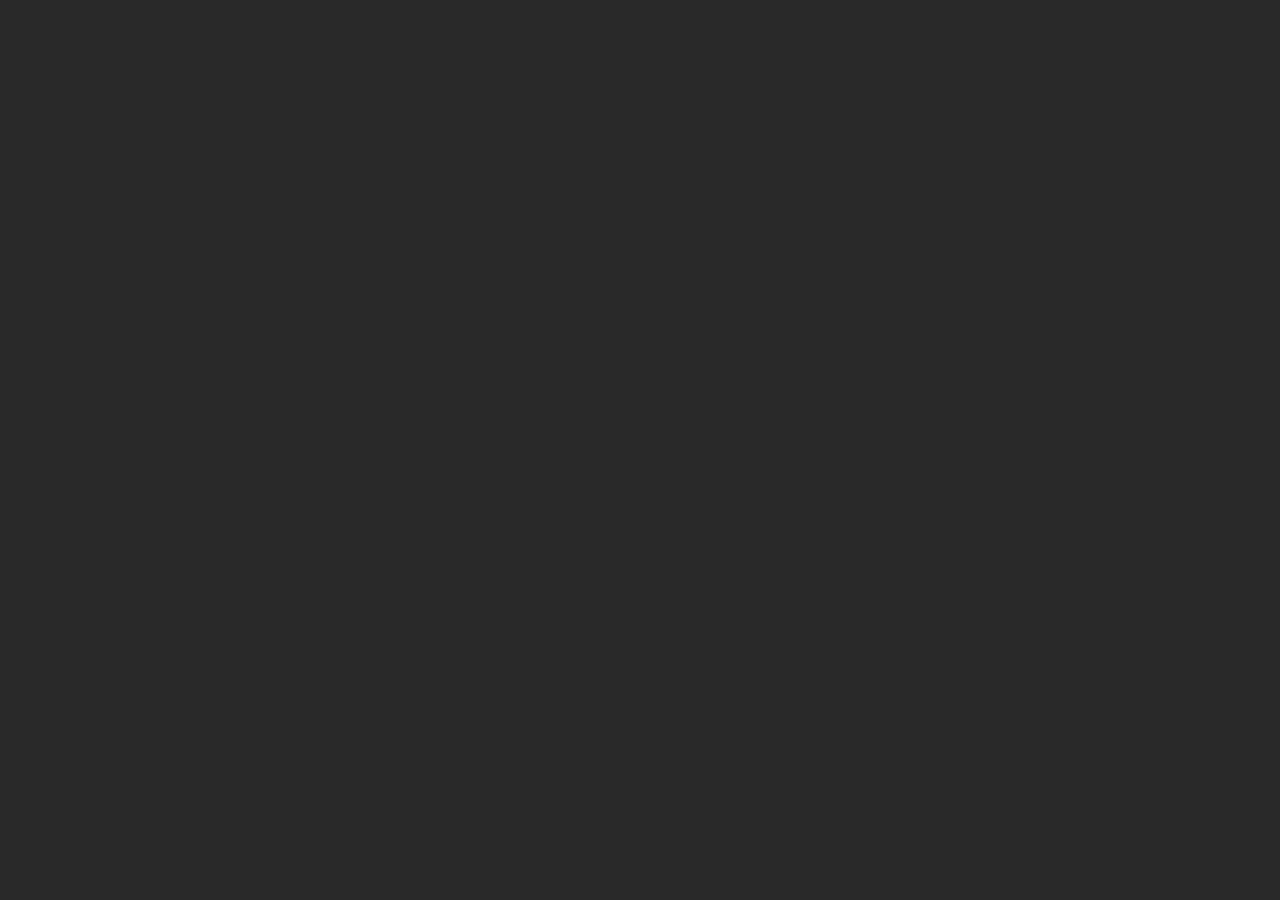
==== index.html @ dcc7cceb "SCORMCode Code Breaker Content" ====
﻿<!doctype html>
<html lang="en-US">
<head>
  <meta charset="utf-8">
  <!-- Created using Storyline 360 x64 - http://www.articulate.com  -->
  <!-- version: 3.118.37034.0 -->
  <title>Code Breaker Interaction</title>
  <meta http-equiv="x-ua-compatible" content="IE=edge"/>
  <meta name="viewport" content="width=device-width,initial-scale=1,user-scalable=no,shrink-to-fit=no,minimal-ui"/>
  <meta name="apple-mobile-web-app-capable" content="yes"/>
  <style>
    html, body { height: 100%; padding: 0; margin: 0 }
    #app { height: 100%; width: 100%; }
  </style>

  <script>
    window.DS = {};
    window.globals = {
      DATA_PATH_BASE: '',
      HAS_FRAME: true,
      HAS_SLIDE: true,

      lmsPresent: false,
      tinCanPresent: false,
      cmi5Present: false,
      aoSupport: false,
      scale: 'Scaled',
      captureRc: false,
      browserSize: 'optimal',
      bgColor: '#282828',
      features: 'DropInBase,JsInteractions,LoadPromiseUpgrade,Localization,LocalizationTimeline,MediaPromiseUpgrade,PlayerMemoryEnhancements,PlayerSizeOption,SlideLevelScale',
      themeName: 'unified',
      preloaderColor: '#FFFFFF',
      suppressAnalytics: false,
      productChannel: 'stable',
      publishSource: 'storyline',
      aid: 'auth0|586b828773ba635cf496b3d8',
      cid: '727736c4-a62c-420e-90b1-122e1ff5190d',
      playerVersion: '3.118.37034.0',
      publishTimestamp: '2026-06-18T14:23:26.1148063Z',
      maxIosVideoElements: 10,
      connectionSettings: { message: 'You%20are%20offline.%20Trying%20to%20reconnect...', useDarkTheme: false, mode: 'disabled' },
      hasFeature: function(feature) {
        return this.features.split(',').includes(feature);
      },
      
      parseParams: function(qs) {
        if (window.globals.parsedParams != null) {
          return window.globals.parsedParams;
        }
        qs = (qs || window.location.search.substr(1)).split('+').join(' ');
        var params = {},
            tokens,
            re = /[?&]?([^=]+)=([^&]*)/g;

        while (tokens = re.exec(qs)) {
          params[decodeURIComponent(tokens[1]).trim()] =
            decodeURIComponent(tokens[2]).trim();
        }
        window.globals.parsedParams = params;
        return params;
      }

    };

    if (window.flagsUnderTest != null) {
      window.globals.features = window.flagsUnderTest.reduce((accum, feature) => {
        if (!accum.includes(feature)) {
          accum.push(feature);
        }
        return accum;
      }, window.globals.features.split(',')).join();
    }
  </script>
  <script>
    var isIe11 = ('ActiveXObject' in window || window.MSBlobBuilder != null)
      && window.msCrypto != null && !window.ActiveXObject;
    if (isIe11) {
      window.globals.unsupportedBrowser = true;
      document.write(atob('[base64]'));
    }
  </script>

  <script>
    if (window.globals.hasFeature('Localization')) {
      
      
    }
  </script>

  
  
  <script>window.THREE = { };</script>
  
</head>
<body style="background: #282828" class="cs-HTML theme-unified">
  <!-- 360 -->
  <script>!function(){var e,i=/iPhone/i,o=/iPod/i,n=/iPad/i,t=/\biOS-universal(?:.+)Mac\b/i,r=/\bAndroid(?:.+)Mobile\b/i,a=/Android/i,d=/(?:SD4930UR|\bSilk(?:.+)Mobile\b)/i,p=/Silk/i,l=/Windows Phone/i,u=/\bWindows(?:.+)ARM\b/i,b=/BlackBerry/i,s=/BB10/i,c=/Opera Mini/i,f=/\b(CriOS|Chrome)(?:.+)Mobile/i,h=/Mobile(?:.+)Firefox\b/i,v=function(e){return void 0!==e&&"MacIntel"===e.platform&&"number"==typeof e.maxTouchPoints&&e.maxTouchPoints>1&&"undefined"==typeof MSStream};e=function(e){var m={userAgent:"",platform:"",maxTouchPoints:0};e||"undefined"==typeof navigator?"string"==typeof e?m.userAgent=e:e&&e.userAgent&&(m={userAgent:e.userAgent,platform:e.platform,maxTouchPoints:e.maxTouchPoints||0}):m={userAgent:navigator.userAgent,platform:navigator.platform,maxTouchPoints:navigator.maxTouchPoints||0};var g=m.userAgent,y=g.split("[FBAN");void 0!==y[1]&&(g=y[0]),void 0!==(y=g.split("Twitter"))[1]&&(g=y[0]);var A=function(e){return function(i){return i.test(e)}}(g),w={apple:{phone:A(i)&&!A(l),ipod:A(o),tablet:!A(i)&&(A(n)||v(m))&&!A(l),universal:A(t),device:(A(i)||A(o)||A(n)||A(t)||v(m))&&!A(l)},amazon:{phone:A(d),tablet:!A(d)&&A(p),device:A(d)||A(p)},android:{phone:!A(l)&&A(d)||!A(l)&&A(r),tablet:!A(l)&&!A(d)&&!A(r)&&(A(p)||A(a)),device:!A(l)&&(A(d)||A(p)||A(r)||A(a))||A(/\bokhttp\b/i)},windows:{phone:A(l),tablet:A(u),device:A(l)||A(u)},other:{blackberry:A(b),blackberry10:A(s),opera:A(c),firefox:A(h),chrome:A(f),device:A(b)||A(s)||A(c)||A(h)||A(f)},any:!1,phone:!1,tablet:!1};return w.any=w.apple.device||w.android.device||w.windows.device||w.other.device,w.phone=w.apple.phone||w.android.phone||w.windows.phone,w.tablet=w.apple.tablet||w.android.tablet||w.windows.tablet,w}(),"object"==typeof exports&&"undefined"!=typeof module?module.exports=e:"function"==typeof define&&define.amd?define((function(){return e})):this.isMobile=e}();
    window.isMobile.apple.tablet = window.isMobile.apple.tablet ||
      (navigator.platform === 'MacIntel' && navigator.maxTouchPoints > 1);
    window.isMobile.apple.device = window.isMobile.apple.device || window.isMobile.apple.tablet;
    window.isMobile.tablet = window.isMobile.tablet || window.isMobile.apple.tablet;
    window.isMobile.any = window.isMobile.any || window.isMobile.apple.tablet;
  </script>

  <div id="focus-sink" tabindex="-1"></div>

  <div id="preso"></div>
  <script>
    (function() {

      var classTypes = [ 'desktop', 'mobile', 'phone', 'tablet' ];

      var addDeviceClasses = function(prefix, testObj) {
        var curr, i;
        for (i = 0; i < classTypes.length; i++) {
          curr = classTypes[i];
          if (testObj[curr]) {
            document.body.classList.add(prefix + curr);
          }
        }
      };

      var params = window.globals.parseParams(),
          isDevicePreview = params.devicepreview === '1',
          isPhoneOverride = params.deviceType === 'phone' || (isDevicePreview && params.phone == '1'),
          isTabletOverride = (params.deviceType === 'tablet' || isDevicePreview) && !isPhoneOverride,
          isMobileOverride = isPhoneOverride || isTabletOverride;

      var deviceView = {
        desktop: !window.isMobile.any && !isMobileOverride,
        mobile: window.isMobile.any || isMobileOverride,
        phone: isPhoneOverride || (window.isMobile.phone && !isTabletOverride),
        tablet: isTabletOverride || window.isMobile.tablet
      };

      window.globals.deviceView = deviceView;
      window.isMobile.desktop = !window.isMobile.any;
      window.isMobile.mobile = window.isMobile.any;

      addDeviceClasses('view-', deviceView);

    })();
  </script>
  
  <script src='story_content/triggers.js' type=text/javascript></script>
<script src='story_content/user.js' type=text/javascript></script>
  <div class="slide-loader"></div>

  <script>
    var doc = document, loader = doc.body.querySelector('.slide-loader'); [ 1, 2, 3 ].forEach(function(n) { var d = doc.createElement('div'); d.style.backgroundColor = window.globals.preloaderColor; d.classList.add('mobile-loader-dot'); d.classList.add('dot' + n); loader.appendChild(d); });
  </script>

  <div class="mobile-load-title-overlay" style="display: none">
    <div class="mobile-load-title">Code Breaker Interaction</div>
  </div>

  <div class="mobile-chrome-warning"></div>

  
<style>
  .warn-connection-dialog {
    display: none;
    background: transparent;
    pointer-events: all;
    position: fixed;
    left: 0;
    top: 0;
    width: 100%;
    height: 100%;
    z-index: 999;
  }

  .warn-connection-content {
    pointer-events: all;
    border-radius: 4px;
    background: white;
    border: 1px solid #E7E7E7;
    color: #333333;
    box-shadow: 0 2px 4px rgba(0, 0, 0, 0.25);
    transition: all 150ms ease-out;
    position: absolute;
    white-space: nowrap;
  }

  .view-phone.is-landscape .warn-connection-content {
    left: 23px;
    bottom: 23px;
  }

  .view-tablet.is-landscape .warn-connection-content {
    left: 50%;
    top: 20px;
    transform: translateX(-50%);
  }

  .view-mobile.is-portrait .warn-connection-content {
    transform: translate(-50%, calc(-100% - 15px));
  }

  .warn-connection-content p {
    display: inline-block;
    margin: 0 8px 0 0;
    line-height: 33px;
    font-size: 11px;
  }

  .warn-connection-content svg {
    position: relative;
    vertical-align: middle;
    margin: 0 2px 2px 8px;
  }

  .view-desktop .warn-connection-content {
    left: 1.5em;
    bottom: 1.5em;
  }

  .view-desktop .warn-connection-content p {
    font-size: 1.1em;
  }

  .is-offline .warn-connection-dialog {
    display: block;
  }

  .is-offline .cs-panel * {
    pointer-events: none !important;
  }

  .is-offline .cs-panel {
    pointer-events: all !important;
  }

  .is-offline #nav-controls * {
    pointer-events: none !important;
  }

  .is-offline #nav-controls {
    pointer-events: all !important;
  }
</style>

<div class="warn-connection-dialog" role="alertdialog" aria-modal="true" tabindex="0" aria-labelledby="warn-connection-message">
  <div class="warn-connection-content">
    <svg width="17" height="15" viewBox="0 0 17 15" xmlns="http://www.w3.org/2000/svg">
      <path fill="#8F0000" stroke="white" d="M16.07,12.98 L15.88,12.23 L9.51,1.21 C8.97,0.26,7.6,0.26,7.06,1.21 L0.69,12.23 C0.15,13.16,0.81,14.36,1.91,14.36 H14.65 C15.47,14.36,16.05,13.7,16.07,12.98 Z"/>
      <path fill="white" stroke="white" d="M8.58,5.5 C8.35,5.28,8.5,5.35,8.21,5.32 C8.09,5.35,7.97,5.49,7.96,5.67 C7.97,5.79,7.98,5.92,7.98,6.04 L7.98,6.04 C7.99,6.17,8,6.31,8.01,6.43 L8.01,6.44 C8.03,6.92,8.06,7.41,8.09,7.9 L8.09,7.9 C8.12,8.39,8.14,8.88,8.17,9.37 C8.17,9.39,8.18,9.42,8.2,9.44 C8.23,9.46,8.25,9.47,8.28,9.47 C8.31,9.47,8.34,9.46,8.35,9.44 C8.37,9.43,8.38,9.4,8.39,9.35 L8.39,9.34 C8.39,9.24,8.4,9.15,8.4,9.05 L8.4,9.05 C8.41,8.96,8.41,8.86,8.42,8.75 C8.43,8.44,8.45,8.12,8.47,7.81 L8.47,7.81 C8.49,7.49,8.51,7.18,8.53,6.87 C8.55,6.46,8.56,6.05,8.59,5.64 L8.6,5.62 C8.6,5.57,8.59,5.53,8.58,5.5 L8.21,5.32 Z"/>
      <circle fill="white" stroke="white" cx="8.3" cy="11.35" r="0.3"/>
    </svg>
    <p id="warn-connection-message">You are offline. Trying to reconnect...</p>
  </div>
</div>

<script>
  (function() {
    window.DS.connection = {
      warningShown: false,
      assets: {},
      loadingAssetGroup: false,
      retryDelay: 500
    };

    var connectionSettings = window.globals.connectionSettings || {};

    var useConnectionMessages = window.AbortController != null &&
      window.location.protocol != 'file:' &&
      connectionSettings.mode === 'normal';

    window.DS.connection.useConnectionMessages = useConnectionMessages;

    var assetCount = 0;
    var checkLoadedId;


    if (useConnectionMessages && connectionSettings != null) {
      var contentEl = document.querySelector('.warn-connection-content');
      var messageEl = contentEl.querySelector('p');

      if (connectionSettings.useDarkTheme) {
        contentEl.style.borderColor = '#BABBBA';
        contentEl.style.backgroundColor = '#282828';
        contentEl.style.color = '#FFFFFF';
      }

      if (connectionSettings.message != null) {
        messageEl.textContent = window.decodeURIComponent(connectionSettings.message);
      }
    }

    function checkAssetsReady() {
      for (var i in DS.connection.assets) {
        if (!DS.connection.assets[i].success) {
          return false;
        }
      }
      return true;
    }

    function stopAssetGroup() {
      if (!useConnectionMessages) { return; }

      assetCount = 0;

      DS.connection.oldAssetGroup = DS.connection.assets;
      DS.connection.assets = {};
      DS.connection.loadingAssetGroup = false;
      clearInterval(checkLoadedId);
    }

    function startAssetGroup() {
      if (!useConnectionMessages) { return; }
      var ticks = 0;
      clearInterval(checkLoadedId);
      checkLoadedId = setInterval(function() {
        var loaded = 0;
        if (assetCount === 0 && loaded === 0) {
          clearInterval(checkLoadedId);
          return;
        }

        for (var i in DS.connection.assets) {
          if (DS.connection.assets[i].success) {
            loaded++;
          }
        }

        if (assetCount === loaded && checkAssetsReady()) {
          for (var i in DS.connection.assets) {
            if (DS.connection.assets[i].action) {
              DS.connection.assets[i].action();
            }
          }
          hideWarning();
          stopAssetGroup();
        }
      }, 100)
    }

    function requiredAsset(url, action, retry, type) {
      if (!useConnectionMessages) { return; }
      if (DS.connection.assets[url]) { return; }

      DS.connection.assets[url] = {
        success: false, action: action, retry: retry, type: type
      };
      assetCount = Object.keys(DS.connection.assets).length;
      if (!DS.connection.loadingAssetGroup) {
        startAssetGroup();
      }
      DS.connection.loadingAssetGroup = true;
    }

    function assetLoaded(url) {
      if (!useConnectionMessages) { return; }
      if (DS.connection.assets[url]) {
        DS.connection.assets[url].success = true;
      }
    }

    function assetFailed(url) {
      if (!useConnectionMessages) { return; }
      if (!DS.connection.assets[url]) {
        if (/\.js$/.test(url) && url.indexOf('transcripts') === -1) {
          setTimeout(function() {
            if (DS.connection.lastSlideLoaded != null) {
              DS.connection.lastSlideLoaded();
            }
          }, DS.connection.retryDelay);
        }
        return;
      }
      if (!DS.connection.warningShown) { showWarning(); }
      if (DS.connection.assets[url].retry) {
        setTimeout(function() {
          if (!DS.connection.assets[url].success) {
            DS.connection.assets[url].retry()
          }
        }, DS.connection.retryDelay);
      }
    }

    function hideWarning() {
      document.body.classList.remove('is-offline');
      DS.connection.warningShown = false;
      enableKeys();
    }
    DS.connection.hideWarning = hideWarning

    function showWarning(btn) {
      document.body.classList.add('is-offline')
      DS.connection.warningShown = true;
      updateWarningPosition();
      disableKeys();
    }

    function updateWarningPosition() {
      if (!DS.connection.warningShown) {
        return;
      }

      var isPortrait = document.body.classList.contains('is-portrait');
      var isMobile = document.body.classList.contains('view-mobile');
      var warningEl = document.querySelector('.warn-connection-content');

      if (isPortrait && isMobile) {
        var slide = document.querySelector('.primary-slide');
        var slideRect = slide != null
          ? slide.getBoundingClientRect()
          : { top: window.innerHeight, left: 0, width: window.innerWidth };

        warningEl.style.top = `${slideRect.top}px`
        warningEl.style.left = `${slideRect.left + slideRect.width / 2}px`
      } else {
        warningEl.style.top = null;
        warningEl.style.left = null;
      }

      window.requestAnimationFrame(updateWarningPosition);
    }

    function onDisableKeyDown(e) {
      e.preventDefault();
      e.stopImmediatePropagation();
    }

    function onDisableKeyUp(e) {
      e.preventDefault();
      e.stopImmediatePropagation();
    }

    var accStyle = document.createElement('style');
    var warnDialogEl = document.querySelector('.warn-connection-dialog');

    function disableKeys() {
      if (DS.views && DS.views.nsStack && DS.views.nsStack.length === 1) {
        DS.views.nsStack[0].tabReachable = false
        DS.views.nsStack[0].updateTabIndex(true);
      }

      accStyle.innerHTML = '.acc-shadow-dom { display: none; }';
      document.body.appendChild(accStyle);

      warnDialogEl.parentNode.append(warnDialogEl);
      warnDialogEl.focus();
    }

    function enableKeys() {
      accStyle.remove();
      if (DS.views && DS.views.nsStack && DS.views.nsStack.length === 1 && DS.views.nsStack[0].name === '_frame') {
        DS.views.nsStack[0].tabReachable = true;
        DS.views.nsStack[0].updateTabIndex();
      }
    }

    // these will all be noops if the feature flag isn't set in
    // the data and `window.globals.features`
    DS.connection.requiredAsset = requiredAsset;
    DS.connection.assetLoaded = assetLoaded;
    DS.connection.assetFailed = assetFailed;
    DS.connection.stopAssetGroup = stopAssetGroup;
    DS.connection.startAssetGroup = startAssetGroup;
  })();
</script>


  <script>
    
    if (window.autoSpider && window.vInterfaceObject) {
      document.querySelector('.mobile-load-title-overlay').style.display = 'none';
    }
  </script>

  

  <link rel="stylesheet" href="html5/data/css/output.min.css" data-noprefix/>
</body>
<script src="html5/lib/scripts/bootstrapper.min.js"></script>
</html>
---- html5/data/css/output.min.css ----
@font-face {
  font-family: 'Lato Charset1_ 63aGURXU8C442BD7';
  src: url('[data-uri]');
  font-style: normal;
  font-weight: normal;
}
@font-face {
  font-family: 'Open SansBold CharsBold6E6E1E66';
  src: url('[data-uri]');
  font-style: normal;
  font-weight: bold;
}
@font-face {
  font-family: 'PoppinsBold CharsetBoldFA2728A3';
  src: url('[data-uri]');
  font-style: normal;
  font-weight: bold;
}
@font-face {
  font-family: 'Poppins SemiBold ChBold7CCF830A';
  src: url('[data-uri]');
  font-style: normal;
  font-weight: normal;
}
@font-face {
  font-family: 'Poppins ExtraBoldBoBoldF3AD6924';
  src: url('[data-uri]');
  font-style: normal;
  font-weight: bold;
}
@font-face {
  font-family: 'Open Sans Charset1_ 6cH1B28AF94';
  src: url('[data-uri]');
  font-style: normal;
  font-weight: normal;
}
@font-face {
  font-family: 'Poppins Charset1_ 5oz8s367CD41E';
  src: url('[data-uri]');
  font-style: normal;
  font-weight: normal;
}
@font-face {
  font-family: 'Open Sans Charset0_v9TY33EDE6F2';
  src: url('[data-uri]');
  font-style: normal;
  font-weight: normal;
}
@font-face {
  font-family: 'Open SansBold CharsBoldE47A47C6';
  src: url('[data-uri]');
  font-style: normal;
  font-weight: bold;
}
@font-face {
  font-family: 'Poppins Charset0_v2mjarC8F1F06F';
  src: url('[data-uri]');
  font-style: normal;
  font-weight: normal;
}
@font-face {
  font-family: 'PoppinsBold CharsetBoldB13A54C8';
  src: url('[data-uri]');
  font-style: normal;
  font-weight: bold;
}
@font-face {
  font-family: 'Poppins SemiBold ChBold74FF3BBE';
  src: url('[data-uri]');
  font-style: normal;
  font-weight: normal;
}
@font-face {
  font-family: 'Poppins ExtraBoldBoBoldF56ED1E1';
  src: url('[data-uri]');
  font-style: normal;
  font-weight: bold;
}
@font-face {
  font-family: 'Cascadia Code PL SeBold2590B93B';
  src: url('[data-uri]');
  font-style: normal;
  font-weight: normal;
}
@font-face {
  font-family: 'Cascadia Code PL SeBold87975CEF';
  src: url('[data-uri]');
  font-style: normal;
  font-weight: bold;
}
@font-face {
  font-family: 'Cascadia Code PLBolBoldD6954101';
  src: url('[data-uri]');
  font-style: normal;
  font-weight: bold;
}
.cs-HTML {
  background: rgba(40, 40, 40, 1);
}
.cs-npnxnanbnsnfns00000000001 .cs-infopanel  {
  box-shadow: 0 1px 0 rgba(0, 0, 0, 0);
  background: rgba(255, 255, 255, 1);
}
.cs-npnxnanbnsnfns00000000001 .cs-infopanel .cs-link {
  color: rgba(186, 187, 186, 1);
}
.cs-npnxnanbnsnfns00000000001 .cs-infopanel .cs-link:hover {
  color: rgba(255, 255, 255, 1);
}
.cs-npnxnanbnsnfns00000000001 .cs-infopanel .cs-name {
  color: rgba(68, 68, 68, 1);
}
.cs-npnxnanbnsnfns00000000001 .cs-infopanel .cs-title {
  color: rgba(153, 153, 153, 1);
}
.cs-npnxnanbnsnfns00000000001 .cs-infopanelpopup  {
  box-shadow: 0 1px 0 rgba(0, 0, 0, 0);
  background: rgba(0, 0, 0, 0);
}
.cs-npnxnanbnsnfns00000000001 .cs-infopanelpopup .cs-link {
  color: rgba(255, 0, 0, 1);
}
.cs-npnxnanbnsnfns00000000001 .cs-infopanelpopup .cs-link:hover {
  color: rgba(255, 255, 255, 1);
}
.cs-npnxnanbnsnfns00000000001 .cs-infopanelpopup .cs-name {
  color: rgba(255, 255, 255, 1);
}
.cs-npnxnanbnsnfns00000000001 .cs-infopanelpopup .cs-bio {
  color: rgba(186, 187, 186, 1);
}
.cs-npnxnanbnsnfns00000000001 .cs-timer  {
  color: rgba(186, 187, 186, 1);
}
.cs-npnxnanbnsnfns00000000001 .cs-duration stop:first-child {
  stop-color: rgba(60, 60, 60, 1);
}
.cs-npnxnanbnsnfns00000000001 .cs-duration stop:last-child {
  stop-color: rgba(60, 60, 60, 1);
}
.cs-npnxnanbnsnfns00000000001 .cs-elapsed stop:first-child {
  stop-color: rgba(254, 227, 71, 1);
}
.cs-npnxnanbnsnfns00000000001 .cs-elapsed stop:last-child {
  stop-color: rgba(254, 227, 71, 1);
}
.cs-npnxnanbnsnfns00000000001 .cs-timer .cs-pie .cs-innerstroke {
  stroke: rgba(199, 199, 199, 1);
}
.cs-npnxnanbnsnfns00000000001 .cs-timer .cs-pie .cs-innerborder {
  stroke: rgba(255, 255, 255, 1);
}
.cs-npnxnanbnsnfns00000000001 .cs-window  {
  box-shadow: 0 8px 5px rgba(0, 0, 0, 0.2);
  border-color: rgba(49, 99, 0, 0);
  background: rgba(33, 33, 33, 1);
  color: rgba(248, 248, 248, 1);
}
.cs-npnxnanbnsnfns00000000001 .cs-window .cs-diva {
  border-color: rgba(78, 78, 78, 1);
}
.cs-npnxnanbnsnfns00000000001 .cs-window .cs-divb {
  border-color: rgba(78, 78, 78, 0);
}
.cs-npnxnanbnsnfns00000000001 .cs-editor .cs-editor-slide {
  color: rgba(226, 226, 226, 1);
}
.cs-npnxnanbnsnfns00000000001 .cs-editor .cs-editor-html {
  color: rgba(186, 187, 186, 1);
}
.cs-npnxnanbnsnfns00000000001 .cs-editor .cs-editor-button {
  text-shadow: 0 1px 0 rgba(0, 0, 0, 0);
  color: rgba(255, 255, 255, 1);
  border-color: rgba(211, 211, 211, 1);
  background: rgba(34, 34, 34, 1);
}
.cs-npnxnanbnsnfns00000000001 .cs-editor .cs-editor-button:hover {
  background: rgba(68, 68, 68, 1);
}
.cs-npnxnanbnsnfns00000000001 .cs-editor .cs-editor-button:active {
  background: rgba(68, 68, 68, 1);
}
.cs-npnxnanbnsnfns00000000001 .cs-listitem  {
  color: rgba(186, 187, 186, 1);
  border-color: none;
  border: 1px solid transparent;
}
.cs-npnxnanbnsnfns00000000001 .cs-listitem:hover {
  background: rgba(255, 255, 255, 0.06);
  border-color: rgba(108, 108, 108, 1) !important;
  border-width: 1px;
  border-radius: 2px;
  border-style: solid;
  box-sizing: border-box;
}
.cs-npnxnanbnsnfns00000000001 .cs-listitem.hover {
  background: rgba(255, 255, 255, 0.06);
  border-color: rgba(108, 108, 108, 1) !important;
  border-width: 1px;
  border-radius: 2px;
  border-style: solid;
  box-sizing: border-box;
}
.cs-npnxnanbnsnfns00000000001 .cs-glossary  {
  color: rgba(186, 187, 186, 1);
}
.cs-npnxnanbnsnfns00000000001 .cs-glossary .cs-scrolling-panel {
  background: rgba(0, 0, 0, 0);
}
.cs-npnxnanbnsnfns00000000001 .cs-glossary .cs-term.cs-selected .cs-choice-list-trigger {
  color: rgba(255, 255, 255, 1);
  background: rgba(255, 255, 255, 1);
}
.cs-npnxnanbnsnfns00000000001 .cs-glossary .cs-term.cs-selected .cs-choice-list-trigger:focus {
  color: rgba(255, 255, 255, 1);
  background: rgba(255, 255, 255, 1);
}
.cs-npnxnanbnsnfns00000000001 .cs-glossary .cs-term:hover .cs-choice-list-trigger {
  background: rgba(186, 187, 186, 1);
}
.cs-npnxnanbnsnfns00000000001 .cs-glossary .cs-term.hover .cs-choice-list-trigger {
  background: rgba(186, 187, 186, 1);
}
.cs-npnxnanbnsnfns00000000001 .cs-glossary .cs-term .cs-choice-list-trigger:focus {
  background: rgba(186, 187, 186, 1);
}
.cs-npnxnanbnsnfns00000000001 .cs-glossary .cs-diva {
  border-color: rgba(0, 0, 0, 0);
}
.cs-npnxnanbnsnfns00000000001 .cs-glossary .cs-divb {
  border-color: rgba(0, 0, 0, 0);
}
.cs-npnxnanbnsnfns00000000001 .cs-glossary .cs-divc {
  border-color: rgba(0, 0, 0, 0);
}
.cs-npnxnanbnsnfns00000000001 .cs-glossary .cs-heading {
  color: rgba(248, 248, 248, 1);
  font-weight: 700;
}
.note-content p span {
  color: rgba(186, 187, 186, 1);
  line-height: 1.4em;
  font-size: 103.769%;
}
.cs-npnxnanbnsnfns00000000001 .cs-resource .cs-separator {
  border-color: rgba(0, 0, 0, 0);
}
.cs-npnxnanbnsnfns00000000001 .cs-outline  {
  color: rgba(45, 45, 45, 1);
}
.cs-npnxnanbnsnfns00000000001 .cs-outline .cs-diva {
  border-color: rgba(0, 0, 0, 0);
}
.cs-npnxnanbnsnfns00000000001 .cs-outline .cs-divb {
  border-color: rgba(0, 0, 0, 0);
}
.cs-npnxnanbnsnfns00000000001 .cs-outline .cs-divc {
  border-color: rgba(0, 0, 0, 0);
}
.cs-npnxnanbnsnfns00000000001 .cs-outline .cs-search-filter:hover {
  color: rgba(0, 0, 0, 0);
}
.cs-npnxnanbnsnfns00000000001 .cs-outline .cs-search-filter.hover {
  color: rgba(0, 0, 0, 0);
}
.cs-npnxnanbnsnfns00000000001 .cs-transcript  {
  color: rgba(255, 255, 255, 1);
}
.cs-npnxnanbnsnfns00000000001 .cs-transcript .cs-div {
  border-color: rgba(0, 0, 0, 0);
}
.cs-npnxnanbnsnfns00000000001 .cs-tabs:not(.topmenu-item) {
  color: rgba(248, 248, 248, 1);
}
.cs-npnxnanbnsnfns00000000001 .cs-tabs .cs-inner-button:not(.topmenu-item) {
  text-shadow: 0 1px 0 rgba(0, 0, 0, 0);
}
.cs-npnxnanbnsnfns00000000001 .cs-tabs:hover:not(.topmenu-item) {
  color: rgba(248, 248, 248, 1);
}
.cs-npnxnanbnsnfns00000000001 .cs-tabs.cs-selected {
  background: rgba(0, 0, 0, 0);
  color: rgba(248, 248, 248, 1);
}
.cs-npnxnanbnsnfns00000000001 .cs-seekcontrol  {
  background: rgba(0, 0, 0, 0);
  border-color: rgba(0, 0, 0, 0);
}
.cs-npnxnanbnsnfns00000000001 .cs-seekcontrol .cs-button:hover .cs-icon {
  fill: rgba(255, 255, 255, 1);
}
.cs-npnxnanbnsnfns00000000001 .cs-seekcontrol .cs-button.hover .cs-icon {
  fill: rgba(255, 255, 255, 1);
}
.cs-npnxnanbnsnfns00000000001 .cs-seekcontrol .cs-button .cs-icon-shadow {
  fill: rgba(0, 0, 0, 0);
}
.cs-npnxnanbnsnfns00000000001 .cs-seekcontrol .cs-button .cs-icon {
  fill: rgba(180, 180, 180, 1);
}
.cs-npnxnanbnsnfns00000000001 .cs-seekcontrol .cs-seek .cs-fill {
  background: rgba(255, 255, 255, 0.6);
}
.cs-npnxnanbnsnfns00000000001 .cs-seekcontrol .cs-seek {
  background: rgba(108, 108, 108, 1);
  border-color: rgba(0, 0, 0, 0);
}
.cs-npnxnanbnsnfns00000000001 .cs-searchinput .cs-input {
  color: rgba(186, 187, 186, 1);
  border-color: rgba(0, 0, 0, 0);
  background: rgba(255, 255, 255, 0.06);
}
.cs-npnxnanbnsnfns00000000001 .cs-searchinput .cs-input:focus {
  color: rgba(248, 248, 248, 1);
  background: rgba(41, 41, 41, 1);
}
.cs-npnxnanbnsnfns00000000001 .cs-searchinput .cs-input:hover {
  box-shadow: inset 0 0 1px 0 rgba(69, 126, 19, 0);
}
.cs-npnxnanbnsnfns00000000001 .cs-searchinput .cs-input.hover {
  box-shadow: inset 0 0 1px 0 rgba(69, 126, 19, 0);
}
.cs-npnxnanbnsnfns00000000001 .cs-searchinput .cs-button .cs-icon {
  fill: rgba(186, 187, 186, 1);
}
.cs-npnxnanbnsnfns00000000001 .cs-searchinput .cs-button:hover {
  fill: rgba(63, 133, 0, 1);
}
.cs-npnxnanbnsnfns00000000001 .cs-searchinput .cs-button.hover {
  fill: rgba(63, 133, 0, 1);
}
.cs-npnxnanbnsnfns00000000001 .cs-menu  {
  box-shadow: 0 1px 0 rgba(0, 0, 0, 0);
  background: rgba(33, 33, 33, 1);
}
.cs-npnxnanbnsnfns00000000001 .cs-topmenu-item.active .cs-tab {
  background: rgba(33, 33, 33, 1);
}
.cs-npnxnanbnsnfns00000000001 .cs-logo  {
  box-shadow: 0 1px 0 rgba(37, 75, 0, 1);
  background: rgba(255, 255, 255, 0);
}
.cs-npnxnanbnsnfns00000000001 .cs-checkbox  {
  color: rgba(255, 255, 255, 1);
}
.cs-npnxnanbnsnfns00000000001 .cs-checkbox:hover {
  border-color: rgba(175, 221, 130, 1);
}
.cs-npnxnanbnsnfns00000000001 .cs-checkbox.hover {
  border-color: rgba(175, 221, 130, 1);
}
.cs-npnxnanbnsnfns00000000001 .cs-checkbox .cs-box {
  color: rgba(255, 255, 255, 1);
  border-color: rgba(42, 83, 0, 1);
}
.cs-npnxnanbnsnfns00000000001 .cs-checkbox .cs-box:checked::after {
  color: rgba(43, 196, 0, 1);
}
.cs-npnxnanbnsnfns00000000001 .cs-button  {
  text-shadow: 0 1px 0 rgba(0, 0, 0, 0);
  color: rgba(186, 187, 186, 1);
  border-color: rgba(0, 0, 0, 0);
  background: rgba(0, 0, 0, 0);
  box-shadow: 0 1px 0 rgba(0, 0, 0, 0);
}
.cs-npnxnanbnsnfns00000000001 .cs-button .cs-icon {
  fill: rgba(186, 187, 186, 1);
}
.cs-npnxnanbnsnfns00000000001 .cs-button .cs-icon-shadow {
  fill: rgba(0, 0, 0, 0);
}
.cs-npnxnanbnsnfns00000000001 .cs-button:hover {
  background: rgba(248, 248, 248, 1);
}
.cs-npnxnanbnsnfns00000000001 .cs-button.hover {
  background: rgba(248, 248, 248, 1);
}
.cs-npnxnanbnsnfns00000000001 .cs-button:active {
  background: rgba(0, 0, 0, 0);
}
.cs-npnxnanbnsnfns00000000001 .cs-button.cs-disabled:hover {
  background: rgba(0, 0, 0, 0);
}
.cs-npnxnanbnsnfns00000000001 .cs-button.cs-disabled.hover {
  background: rgba(0, 0, 0, 0);
}
.cs-npnxnanbnsnfns00000000001 .cs-button.cs-disabled:active {
  background: rgba(0, 0, 0, 0);
}
.cs-npnxnanbnsnfns00000000001 .cs-button.cs-volume:hover {
  background: rgba(0, 0, 0, 0);
}
.cs-npnxnanbnsnfns00000000001 .cs-button.cs-volume.hover {
  background: rgba(0, 0, 0, 0);
}
.cs-npnxnanbnsnfns00000000001 .cs-button.cs-volume:active {
  background: rgba(0, 0, 0, 0);
}
.cs-npnxnanbnsnfns00000000001.cs-base  {
  color: rgba(186, 187, 186, 1);
  border-color: rgba(40, 40, 40, 1);
  background: rgba(40, 40, 40, 1);
}
.cs-npnxnanbnsnfns00000000001.cs-base .cs-separator .cs-diva {
  background: rgba(69, 69, 69, 1);
}
.cs-npnxnanbnsnfns00000000001.cs-base .cs-separator .cs-divb {
  background: rgba(0, 0, 0, 0);
}
.cs-npnxnanbnsnfns00000000001.cs-base .cs-topmenu-item.active .cs-tab {
  border-color: rgba(69, 69, 69, 1);
}
.cs-npnxnanbnsnfns00000000001.cs-base .cs-topmenu-item.active .cs-panel {
  border-color: rgba(69, 69, 69, 1);
}
.cs-npnxnanbnsnfns00000000001.cs-base .cs-left {
  background: rgba(33, 33, 33, 1);
}
.cs-npnxnanbnsnfns00000000001.cs-base .cs-area-primary .cs-slide-container {
  background: rgba(40, 40, 40, 1);
}
.cs-npnxnanbnsnfns00000000001.cs-base.cs-custom-theme .cs-brandhighlight-bg {
  background: rgba(79, 189, 244, 1) !important;
}
.cs-npnxnanbnsnfns00000000001.cs-base.cs-custom-theme .cs-brandhighlight-secondary-bg {
  background: rgba(255, 255, 255, 1) !important;
}
.cs-npnxnanbnsnfns00000000001.cs-base.cs-custom-theme .cs-brandhighlight-border {
  border-color: rgba(79, 189, 244, 1) !important;
}
.cs-npnxnanbnsnfns00000000001.cs-base.cs-custom-theme .cs-brandhighlight-text {
  color: rgba(79, 189, 244, 1) !important;
}
.cs-npnxnanbnsnfns00000000001.cs-base.cs-custom-theme .cs-brandhighlight-fill {
  fill: rgba(79, 189, 244, 1) !important;
}
.cs-npnxnanbnsnfns00000000001.cs-base.cs-custom-theme .cs-listitem.cs-selected {
  background-color: rgba(255, 255, 255, 0.06) !important;
}
.cs-npnxnanbnsnfns00000000001 .cs-volume::-moz-range-thumb {
  border-color: rgba(43, 85, 0, 1);
  box-shadow: inset 0 0 1px 0 rgba(43, 85, 0, 1);
  background: rgba(255, 255, 255, 1);
}
.cs-npnxnanbnsnfns00000000001 .cs-volume::-ms-thumb {
  border-color: rgba(43, 85, 0, 1);
  box-shadow: inset 0 0 1px 0 rgba(43, 85, 0, 1);
  background: rgba(255, 255, 255, 1);
}
.cs-npnxnanbnsnfns00000000001 .cs-volume::-webkit-slider-thumb {
  border-color: rgba(43, 85, 0, 1);
  box-shadow: inset 0 0 1px 0 rgba(43, 85, 0, 1);
  background: rgba(255, 255, 255, 1);
}
.cs-npnxnanbnsnfns00000000001 .cs-volume::-moz-range-track {
  border-color: rgba(66, 140, 1, 1);
  background: rgba(108, 108, 108, 1);
}
.cs-npnxnanbnsnfns00000000001 .cs-volume::-ms-track {
  border-color: rgba(66, 140, 1, 1);
  background: rgba(108, 108, 108, 1);
}
.cs-npnxnanbnsnfns00000000001 .cs-volume::-webkit-slider-runnable-track {
  border-color: rgba(66, 140, 1, 1);
  background: rgba(108, 108, 108, 1);
}
body.show-focus .tab-focus-box {
  box-shadow: 0 0 0 1px rgba(255, 255, 0, 1), 0 0 0 3px rgba(0, 32, 96, 1), 0 0 5px 5px rgba(255, 255, 0, 1);
  border-color: transparent;
  outline: 2px transparent solid;
}
.skipnav {
  box-shadow: 0 0 0 1px rgba(255, 255, 0, 1), 0 0 0 3px rgba(0, 32, 96, 1), 0 0 5px 5px rgba(255, 255, 0, 1);
  border-color: transparent;
  outline: 2px transparent solid;
}
.cs-npnxnanbnsnfns00000000001 .cs-listitem:hover {
  color: none;
}
.cs-npnxnanbnsnfns00000000001 .cs-listitem.hover {
  color: none;
}
.cs-npnxnanbnsnfns00000000001 .cs-listitem.cs-viewed {
  color: #BABBBA;
}
.cs-npnxnanbnsnfns00000000001 .cs-listitem {
  color: #BABBBA;
}
.cs-npnxnanbnsnfns00000000001 .cs-listitem:hover .cs-icon-carrot * {
  fill: none;
}
.cs-npnxnanbnsnfns00000000001 .cs-listitem.hover .cs-icon-carrot * {
  fill: none;
}
.cs-npnxnanbnsnfns00000000001 .cs-listitem .cs-icon-carrot {
  color: none;
  top: calc(3px);
}
.cs-npnxnanbnsnfns00000000001 .cs-listitem .cs-icon-carrot .cs-shadow {
  color: #F8F8F8;
}
.cs-npnxnanbnsnfns00000000001 .item-collapsible .is-scene {
  color: #F8F8F8 !important;
  font-weight: 700;
}
.cs-npnxnanbnsnfns00000000001 .is-scene .cs-icon-carrot * {
  color: #F8F8F8 !important;
  font-weight: 700;
}
.cs-npnxnanbnsnfns00000000001 .is-scene:not(.outline-links-collapse) > a {
  color: #F8F8F8;
}
.cs-npnxnanbnsnfns00000000001 .is-scene:not(.outline-links-collapse) .cs-icon-carrot * {
  fill: none !important;
  color: #F8F8F8 !important;
}
.cs-npnxnanbnsnfns00000000001 .tabs, .cs-npnxnanbnsnfns00000000001 .cs-logo {
  border-bottom: 1px solid rgba(108, 108, 108, 1);
}
.cs-npnxnanbnsnfns00000000001 .area-secondary-wrapper:after {
  background-image: url('[data-uri]');
  background-size: 100%;
}
.cs-npnxnanbnsnfns00000000001 .panel-footer {
  background: #212121;
}
.cs-npnxnanbnsnfns00000000001 #outline-search {
  background: rgba(255, 255, 255, 0.06);
  border-color: rgba(108, 108, 108, 1);
  border-width: 1px;
  border-style: solid;
}
.cs-npnxnanbnsnfns00000000001 .topmenu-panel #outline-search {
  background: #545454;
}
.cs-npnxnanbnsnfns00000000001 .search-icon circle, .cs-npnxnanbnsnfns00000000001 .search-icon path {
  stroke: #BABBBA;
}
.cs-npnxnanbnsnfns00000000001 #outline-search input[type   =search] {
  color: #F8F8F8;
}
.cs-npnxnanbnsnfns00000000001 #outline-search ::-webkit-input-placeholder {
  color: #BABBBA !important;
}
.cs-npnxnanbnsnfns00000000001 #outline-search :-ms-input-placeholder {
  color: #BABBBA !important;
}
.cs-npnxnanbnsnfns00000000001 #outline-search ::-moz-placeholder {
  color: #BABBBA !important;
  opacity: 1;
}
.cs-npnxnanbnsnfns00000000001 .cs-topmenu-item.active, body:not(.is-touchable-tablet) .cs-npnxnanbnsnfns00000000001 .cs-topmenu-item:hover {
  color: #F8F8F8;
}
.cs-npnxnanbnsnfns00000000001 .cs-topmenu-item.button-tapped {
  color: #F8F8F8;
}
.cs-npnxnanbnsnfns00000000001 .cs-topmenu-item.active .cs-tab, .cs-npnxnanbnsnfns00000000001 .cs-topmenu-item .cs-tab {
  background: transparent !important;
  border: none !important;
}
.cs-npnxnanbnsnfns00000000001 .top-tabs-drop-icon div {
  background: #BABBBA;
}
.cs-npnxnanbnsnfns00000000001 .cs-panel.topmenu-panel .panel-content, .cs-npnxnanbnsnfns00000000001 .top-tabs-drop {
  background: #212121;
}
.cs-npnxnanbnsnfns00000000001 .cs-topmenu-item.active .cs-panel {
  background: #212121;
}
.cs-npnxnanbnsnfns00000000001 .cs-menu.topmenu-panel, .cs-npnxnanbnsnfns00000000001 .top-tabs-drop {
  border: 1px solid rgba(69, 69, 69, 1) !important;
  border-radius: 3px;
}
.cs-npnxnanbnsnfns00000000001 .resources .resources-list a:hover {
  background: rgba(255, 255, 255, 0.06);
}
body:not(.is-touchable-tablet) .cs-npnxnanbnsnfns00000000001 .resources .resources-list a:hover {
  background: rgba(255, 255, 255, 0.06);
}
.cs-npnxnanbnsnfns00000000001 .resources .resources-list a.hover {
  background: rgba(255, 255, 255, 0.06);
}
body:not(.is-touchable-tablet) .cs-npnxnanbnsnfns00000000001 .resources .resources-list a.hover {
  background: rgba(255, 255, 255, 0.06);
}
.cs-npnxnanbnsnfns00000000001 .resources .resources-list a.button-tapped {
  background: rgba(255, 255, 255, 0.06);
}
.cs-npnxnanbnsnfns00000000001 .cs-icon path, .cs-npnxnanbnsnfns00000000001 .cs-icon rect, .cs-npnxnanbnsnfns00000000001 .cs-icon polygon, .cs-npnxnanbnsnfns00000000001 .menu-icon-wrapper.menu-icon-wrapper-hover path {
  fill: #BABBBA;
}
.cs-npnxnanbnsnfns00000000001 .cs-icon .icon-stroke-only {
  fill: none !important;
  stroke: #BABBBA !important;
}
body:not(.is-touchable-tablet) .cs-npnxnanbnsnfns00000000001 .cs-button:hover .cs-icon path, body:not(.is-touchable-tablet) .cs-npnxnanbnsnfns00000000001 .cs-button:hover .cs-icon rect, body:not(.is-touchable-tablet) .cs-npnxnanbnsnfns00000000001 .cs-button:hover .cs-icon polygon {
  fill: #F8F8F8;
}
body:not(.is-touchable-tablet) .cs-npnxnanbnsnfns00000000001 .cs-tabs:hover .search-icon circle, body:not(.is-touchable-tablet) .cs-npnxnanbnsnfns00000000001 .cs-tabs:hover .search-icon path {
  stroke: #F8F8F8;
}
.cs-npnxnanbnsnfns00000000001 .cs-button.button-tapped .cs-icon path, .cs-npnxnanbnsnfns00000000001 .cs-button.button-tapped .cs-icon rect, .cs-npnxnanbnsnfns00000000001 .cs-button.button-tapped .cs-icon polygon {
  fill: #F8F8F8;
}
body:not(.is-touchable-tablet) .cs-npnxnanbnsnfns00000000001 .cs-button:hover .cs-icon .icon-stroke-only {
  fill: none !important;
  stroke: #F8F8F8 !important;
}
.cs-npnxnanbnsnfns00000000001 .cs-button:button-tapped .cs-icon .icon-stroke-only {
  fill: none !important;
  stroke: #F8F8F8 !important;
}
.cs-npnxnanbnsnfns00000000001 .menu-icon-wrapper.menu-icon-wrapper-hover svg path {
  fill: #F8F8F8;
}
.floating-sidebar:not(.sidebar-closed) .cs-npnxnanbnsnfns00000000001 #hamburger .menu-icon-wrapper svg path {
  fill: #BABBBA;
}
.floating-sidebar:not(.sidebar-closed) .cs-npnxnanbnsnfns00000000001 #hamburger .menu-icon-wrapper.menu-icon-wrapper-hover svg path {
  fill: #F8F8F8;
}
.cs-npnxnanbnsnfns00000000001 .volume .btn:before {
  background-image: url('[data-uri]');
}
.cs-npnxnanbnsnfns00000000001 .volume-track {
  background: #6C6C6C;
}
.cs-npnxnanbnsnfns00000000001 .volume-icon circle {
  stroke: #BABBBA;
}
.cs-npnxnanbnsnfns00000000001 .cs-settings > .settings-panel {
  background: #212121;
  border: 1px solid rgba(69, 69, 69, 1) !important;
  border-radius: 3px;
}
.cs-npnxnanbnsnfns00000000001 .cs-settings > .panel-down-arrow {
  fill: #212121;
}
.cs-npnxnanbnsnfns00000000001 .switch-toggle .border {
  stroke: #7C7C7C;
}
.cs-npnxnanbnsnfns00000000001 .switch-toggle .thumb-off .thumb {
  fill: #A2A2A2;
}
.cs-npnxnanbnsnfns00000000001 .switch-toggle .thumb-on .track {
  fill: rgba(79, 189, 244, 1);
}
.cs-npnxnanbnsnfns00000000001 .switch-toggle .thumb-off .track {
  fill: rgba(255, 255, 255, 0.1);
}
.cs-npnxnanbnsnfns00000000001 .switch-label {
  color: #BABBBA;
}
.cs-npnxnanbnsnfns00000000001 .cs-panel .scrollarea-btn:after {
  background: rgba(179, 180, 179, 0.75);
}
.scrollarea-scrollbar:hover .scrollarea-btn:after, .scrollarea-scrollbar.highlight-scrollbar .scrollarea-btn:after {
  background: rgba(179, 180, 179, 0.75);
}
.floating-sidebar .sidebar-overlay {
  background: rgba(0, 0, 0, 0.85);
}
.cs-npnxnanbnsnfns00000000001 .overlay-message {
  background: rgba(0, 0, 0, 0.85);
}
.cs-npnxnanbnsnfns00000000001 .top-ui-bg, .cs-npnxnanbnsnfns00000000001 .bottom-ui-bg, .cs-npnxnanbnsnfns00000000001 .right-ui-bg, .cs-npnxnanbnsnfns00000000001 .left-ui-bg {
  background: rgba(40, 40, 40, 0.8);
}
.cs-npnxnanbnsnfns00000000001 .circle-progress-bg {
  fill: #282828;
}
.cs-npnxnanbnsnfns00000000001 .circle-progress-well {
  fill: #6C6C6C;
}
.cs-npnxnanbnsnfns00000000001 .circle-progress-pie {
  stroke: #6C6C6C;
}
.cs-npnxnanbnsnfns00000000001 .lightbox .option-pane {
  background: rgba(40, 40, 40, 0.8);
}
.cs-npnxnanbnsnfns00000000001 .lightbox .option-pane:before {
  background: #282828;
}
.cs-npnxnanbnsnfns00000000001 .message-window {
  background: #212121;
  border: 1px solid rgba(255, 255, 255, 1) !important;
  border-radius: 3px;
}
.cs-npnxnanbnsnfns00000000001 .message-window-header p, .cs-npnxnanbnsnfns00000000001 .message-window-text {
  color: #F8F8F8;
}
.cs-npnxnanbnsnfns00000000001 .message-window-header p {
  border-bottom: 1px solid rgba(255, 255, 255, 1);
}
.cs-npnxnanbnsnfns00000000001 .message-window button.slide-object-button {
  border: 1px solid rgba(255, 255, 255, 1) !important;
}
.cs-npnxnanbnsnfns00000000001 .message-window button.slide-object-button:hover {
  background: rgba(255, 255, 255, 0.06) !important;
}
.message-window .slide-object-button tspan, .message-window .slide-object-button-text tspan {
  fill: #F8F8F8 !important;
}
body:not(.is-touchable-tablet) .cs-npnxnanbnsnfns00000000001 .cs-button:hover .text {
  color: #F8F8F8;
}
.cs-npnxnanbnsnfns00000000001 .cs-button.button-tapped .text {
  color: #F8F8F8;
}
.cs-npnxnanbnsnfns00000000001.cs-base {
  background: #282828;
}
.cs-npnxnanbnsnfns00000000001 .cs-menu {
  background: transparent;
}
.cs-npnxnanbnsnfns00000000001 .progress-bar .progress-bar-fill:after {
  background: #FFFFFF !important;
}
.cs-npnxnanbnsnfns00000000001 .volume-dot {
  background: #FFFFFF !important;
}
.fn-npnxnanbsnfns00000000001 {
  font-family: 'Lato22AB4CAF';
  -webkit-font-variant-ligatures: no-common-ligatures;
  font-variant-ligatures: no-common-ligatures;
}
.fn-pxabnsnfns00000000001 {
  font-family: 'Lato22AB4CAF';
  -webkit-font-variant-ligatures: no-common-ligatures;
  font-variant-ligatures: no-common-ligatures;
}
.fn-npxnabnsnfns00000000001 {
  font-family: 'Lato22AB4CAF';
  -webkit-font-variant-ligatures: no-common-ligatures;
  font-variant-ligatures: no-common-ligatures;
}
.fn-npnxnanbnsnfns00000000001 {
  font-family: 'Lato22AB4CAF';
  -webkit-font-variant-ligatures: no-common-ligatures;
  font-variant-ligatures: no-common-ligatures;
}
.fn-pxabnsnfns00000000000 {
  font-family: 'Lato22AB4CAF';
  -webkit-font-variant-ligatures: no-common-ligatures;
  font-variant-ligatures: no-common-ligatures;
}
@font-face {
  font-family: 'Lato22AB4CAF';
  src: url('[data-uri]');
  font-style: normal;
  font-weight: bold;
}
@font-face {
  font-family: 'Lato22AB4CAF';
  src: url('[data-uri]');
  font-style: normal;
  font-weight: normal;
}
.cs-ExternalInterfaceErrorSlide .cs-buttonOK {
  color: rgba(255, 255, 255, 1);
  border-color: rgba(211, 211, 211, 1);
  background: rgba(34, 34, 34, 1);
  text-shadow: 0 1px 0 rgba(0, 0, 0, 0);
}
.cs-ExternalInterfaceErrorSlide .cs-buttonOK .cs-html {
  color: rgba(186, 187, 186, 1);
}
.cs-ExternalInterfaceErrorSlide .cs-buttonOK .cs-slide {
  border-color: rgba(226, 226, 226, 1);
}
.cs-ExternalInterfaceErrorSlide .cs-buttonOK:hover {
  background: rgba(68, 68, 68, 1);
}
.cs-ExternalInterfaceErrorSlide .cs-buttonOK:active {
  background: rgba(68, 68, 68, 1);
}
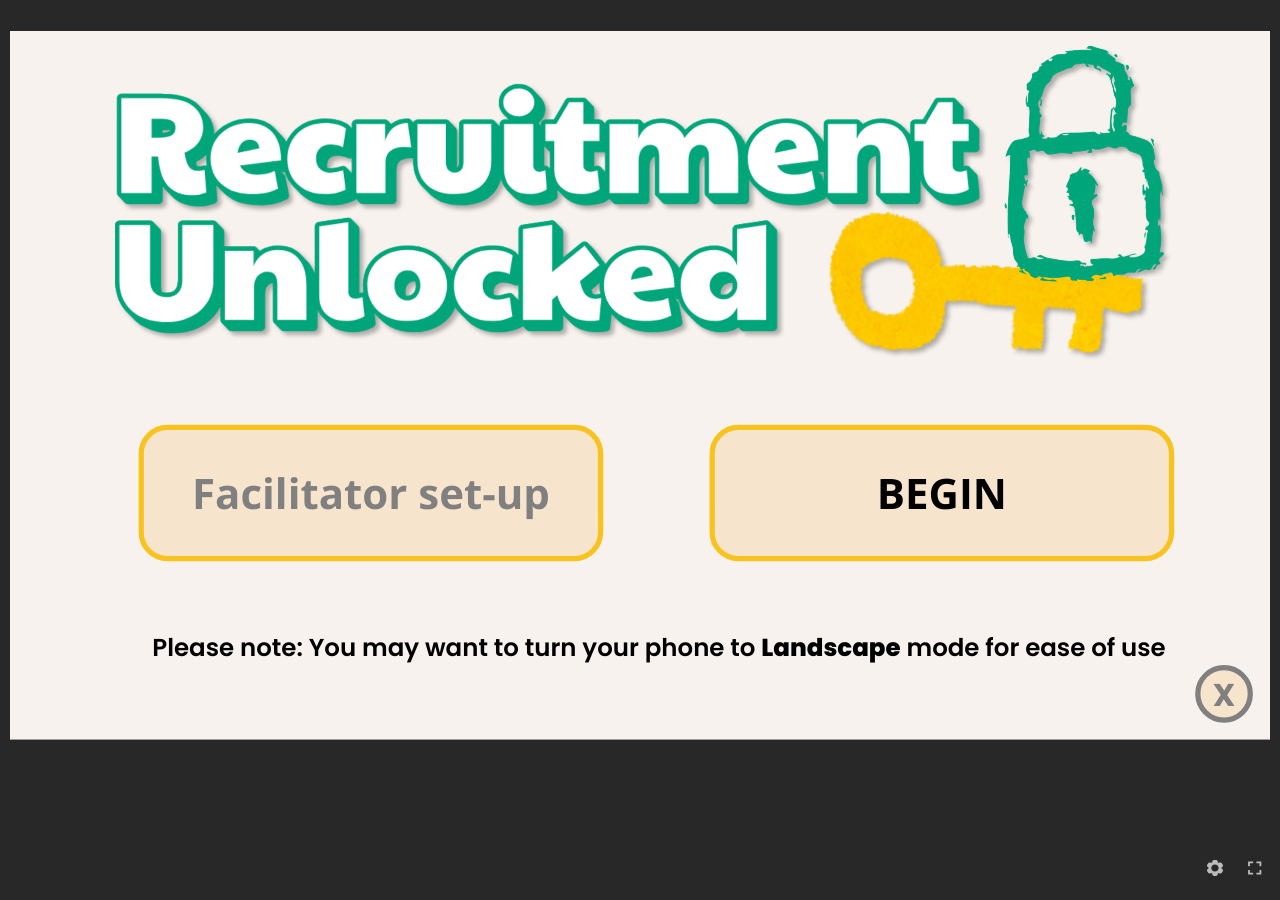
==== commit 9ce07a9a: "UpdateSCORM" ====
--- a/index.html
+++ b/index.html
@@ -3,7 +3,7 @@
 <head>
   <meta charset="utf-8">
   <!-- Created using Storyline 360 x64 - http://www.articulate.com  -->
-  <!-- version: 3.118.37034.0 -->
+  <!-- version: 3.119.37185.0 -->
   <title>Code Breaker Interaction</title>
   <meta http-equiv="x-ua-compatible" content="IE=edge"/>
   <meta name="viewport" content="width=device-width,initial-scale=1,user-scalable=no,shrink-to-fit=no,minimal-ui"/>
@@ -28,7 +28,7 @@
       captureRc: false,
       browserSize: 'optimal',
       bgColor: '#282828',
-      features: 'DropInBase,JsInteractions,LoadPromiseUpgrade,Localization,LocalizationTimeline,MediaPromiseUpgrade,PlayerMemoryEnhancements,PlayerSizeOption,SlideLevelScale',
+      features: 'DropInBase,JsInteractions,LoadPromiseUpgrade,Localization,LocalizationTimeline,MediaPromiseUpgrade,PlayerMemoryEnhancements,SlideLevelScale',
       themeName: 'unified',
       preloaderColor: '#FFFFFF',
       suppressAnalytics: false,
@@ -36,8 +36,8 @@
       publishSource: 'storyline',
       aid: 'auth0|586b828773ba635cf496b3d8',
       cid: '727736c4-a62c-420e-90b1-122e1ff5190d',
-      playerVersion: '3.118.37034.0',
-      publishTimestamp: '2026-06-18T14:23:26.1148063Z',
+      playerVersion: '3.119.37185.0',
+      publishTimestamp: '2026-06-19T09:36:04.5422445Z',
       maxIosVideoElements: 10,
       connectionSettings: { message: 'You%20are%20offline.%20Trying%20to%20reconnect...', useDarkTheme: false, mode: 'disabled' },
       hasFeature: function(feature) {
--- a/html5/data/css/output.min.css
+++ b/html5/data/css/output.min.css
@@ -1,41 +1,41 @@
 @font-face {
-  font-family: 'Lato Charset1_ 63aGURXU8C442BD7';
+  font-family: 'Lato Charset1_ 6k6YULbS0F55BBBE';
   src: url('[data-uri]');
   font-style: normal;
   font-weight: normal;
 }
 @font-face {
-  font-family: 'Open SansBold CharsBold6E6E1E66';
+  font-family: 'Open SansBold CharsBoldC2CC2936';
   src: url('[data-uri]');
   font-style: normal;
   font-weight: bold;
 }
 @font-face {
-  font-family: 'PoppinsBold CharsetBoldFA2728A3';
+  font-family: 'PoppinsBold CharsetBold87794300';
   src: url('[data-uri]');
   font-style: normal;
   font-weight: bold;
 }
 @font-face {
-  font-family: 'Poppins SemiBold ChBold7CCF830A';
+  font-family: 'Poppins SemiBold ChBold94C75178';
   src: url('[data-uri]');
   font-style: normal;
   font-weight: normal;
 }
 @font-face {
-  font-family: 'Poppins ExtraBoldBoBoldF3AD6924';
+  font-family: 'Poppins ExtraBoldBoBoldBF97ED0D';
   src: url('[data-uri]');
   font-style: normal;
   font-weight: bold;
 }
 @font-face {
-  font-family: 'Open Sans Charset1_ 6cH1B28AF94';
+  font-family: 'Open Sans Charset1_ 6bw616254F1';
   src: url('[data-uri]');
   font-style: normal;
   font-weight: normal;
 }
 @font-face {
-  font-family: 'Poppins Charset1_ 5oz8s367CD41E';
+  font-family: 'Poppins Charset1_ 6T2LAFAA48437';
   src: url('[data-uri]');
   font-style: normal;
   font-weight: normal;
